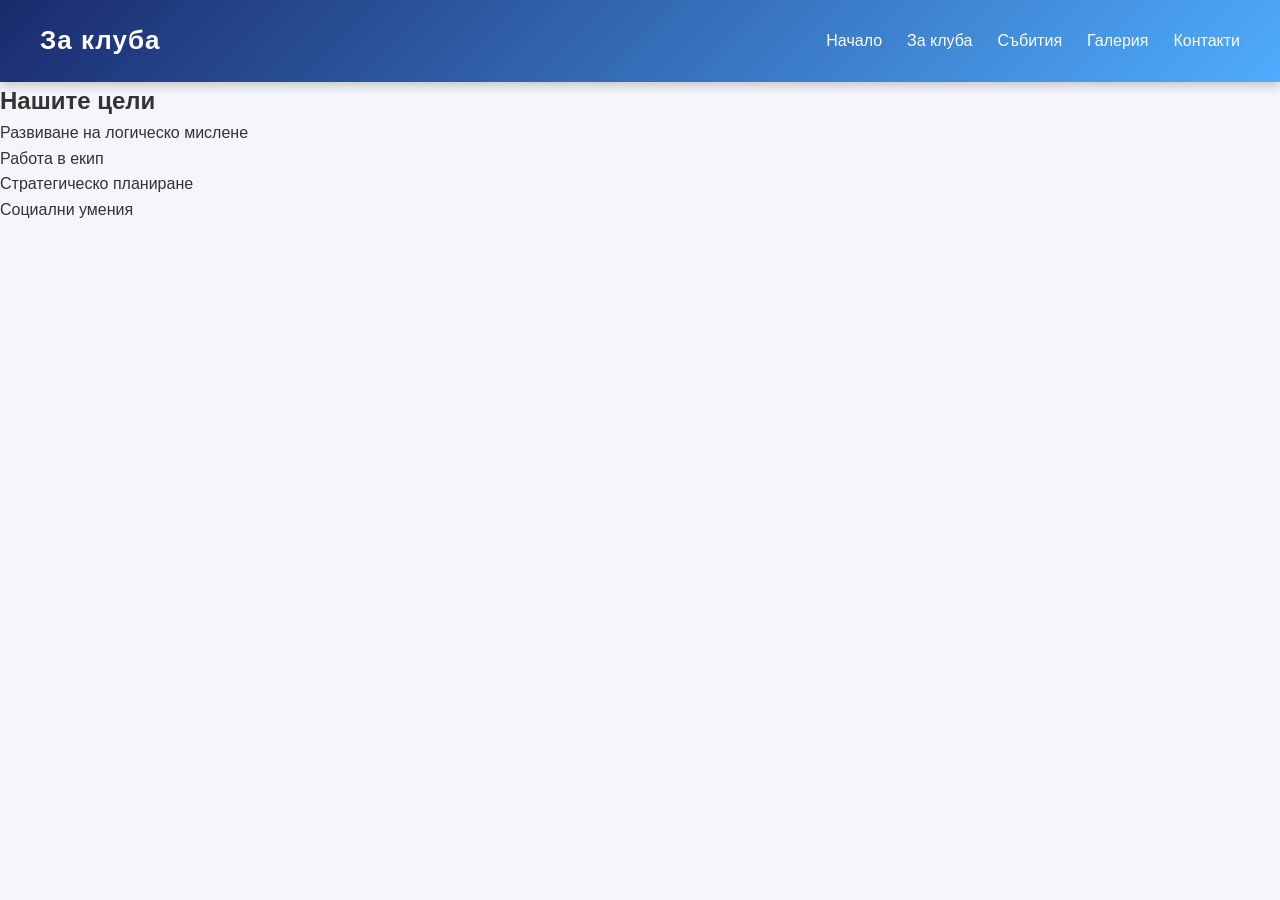
==== about.html @ 086d0874 "Add files via upload" ====
<!DOCTYPE html>
<html lang="bg">
<head>
    <meta charset="UTF-8">
    <title>За клуба</title>
    <link rel="stylesheet" href="style.css">
</head>
<body>

<header>
    <h1>За клуба</h1>
    <nav>
        <ul>
            <li><a href="index.html">Начало</a></li>
            <li><a href="about.html">За клуба</a></li>
            <li><a href="events.html">Събития</a></li>
            <li><a href="gallery.html">Галерия</a></li>
            <li><a href="contact.html">Контакти</a></li>
        </ul>
    </nav>
</header>

<section>
    <h2>Нашите цели</h2>
    <ul>
        <li>Развиване на логическо мислене</li>
        <li>Работа в екип</li>
        <li>Стратегическо планиране</li>
        <li>Социални умения</li>
    </ul>
</section>

</body>
</html>
---- style.css ----
/* Основни настройки */
* {
    margin: 0;
    padding: 0;
    box-sizing: border-box;
}

body {
    font-family: "Poppins", Arial, sans-serif;
    background: #f4f6fb;
    color: #333;
    line-height: 1.6;
}

/* Хедър */
header {
    background: linear-gradient(135deg, #1a2a6c, #4facfe);
    color: white;
    padding: 20px 40px;
    display: flex;
    justify-content: space-between;
    align-items: center;
    position: sticky;
    top: 0;
    z-index: 100;
    box-shadow: 0 4px 10px rgba(0,0,0,0.2);
}

header h1 {
    font-size: 26px;
    letter-spacing: 1px;
}

/* Навигация */
nav ul {
    list-style: none;
    display: flex;
    gap: 25px;
}

nav a {
    color: white;
    text-decoration: none;
    font-weight: 500;
    transition: 0.3s;
}

nav a:hover {
    color: #ffeb3b;
    transform: scale(1.1);
}

/* Hero секция */
.hero {
    background: url("images/banner.jpg") center/cover no-repeat;
    padding: 120px 20px;
    text-align: center;
    color: white;
    text-shadow: 0 3px 10px rgba(0,0,0,0.6);
    animation: fadeIn 1.5s ease-in-out;
}

.hero h2 {
    font-size: 48px;
    margin-bottom: 10px;
}

.hero p {
    font-size: 22px;
}

/* Анимация */
@keyframes fadeIn {
    from { opacity: 0; transform: translateY(20px); }
    to { opacity: 1; transform: translateY(0); }
}

/* Таблица */
table {
    width: 90%;
    margin: 40px auto;
    border-collapse: collapse;
    background: white;
    border-radius: 10px;
    overflow: hidden;
    box-shadow: 0 4px 15px rgba(0,0,0,0.1);
}

th, td {
    padding: 15px;
    text-align: center;
}

th {
    background: #1a2a6c;
    color: white;
}

tr:nth-child(even) {
    background: #f1f5ff;
}

/* Галерия */
.gallery {
    display: grid;
    grid-template-columns: repeat(auto-fit, minmax(250px, 1fr));
    gap: 15px;
    padding: 30px;
}

.gallery img {
    width: 100%;
    border-radius: 10px;
    transition: 0.4s;
    box-shadow: 0 4px 10px rgba(0,0,0,0.2);
}

.gallery img:hover {
    transform: scale(1.05);
}

/* Форма */
form {
    width: 60%;
    margin: 40px auto;
    background: white;
    padding: 30px;
    border-radius: 12px;
    box-shadow: 0 4px 15px rgba(0,0,0,0.1);
}

form input, form textarea {
    width: 100%;
    padding: 12px;
    margin-bottom: 15px;
    border-radius: 8px;
    border: 1px solid #ccc;
    transition: 0.3s;
}

form input:focus, form textarea:focus {
    border-color: #4facfe;
    box-shadow: 0 0 8px rgba(79,172,254,0.5);
}

button {
    padding: 12px 20px;
    background: #4facfe;
    border: none;
    color: white;
    border-radius: 8px;
    cursor: pointer;
    font-size: 16px;
    transition: 0.3s;
}

button:hover {
    background: #1a2a6c;
    transform: scale(1.05);
}

/* Responsive */
@media (max-width: 768px) {
    header {
        flex-direction: column;
        text-align: center;
    }

    nav ul {
        flex-direction: column;
        gap: 10px;
    }

    form {
        width: 90%;
    }
}
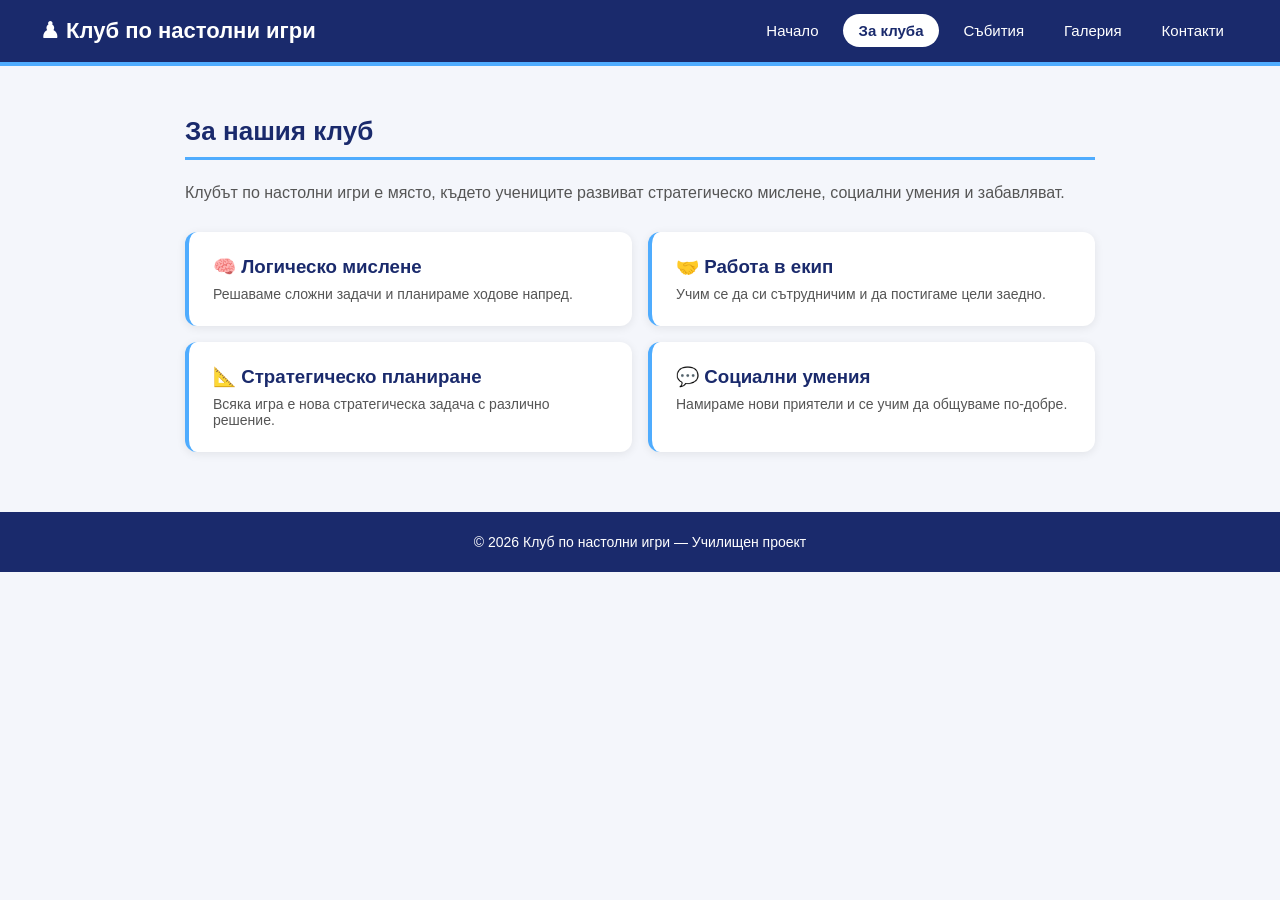
==== commit 040a1c0f: "Improved design: flexbox layout, cards, hover effects, footer" ====
--- a/about.html
+++ b/about.html
@@ -1,34 +1,52 @@
-<!DOCTYPE html>
-<html lang="bg">
-<head>
-    <meta charset="UTF-8">
-    <title>За клуба</title>
-    <link rel="stylesheet" href="style.css">
-</head>
-<body>
-
-<header>
-    <h1>За клуба</h1>
-    <nav>
-        <ul>
-            <li><a href="index.html">Начало</a></li>
-            <li><a href="about.html">За клуба</a></li>
-            <li><a href="events.html">Събития</a></li>
-            <li><a href="gallery.html">Галерия</a></li>
-            <li><a href="contact.html">Контакти</a></li>
-        </ul>
-    </nav>
-</header>
-
-<section>
-    <h2>Нашите цели</h2>
-    <ul>
-        <li>Развиване на логическо мислене</li>
-        <li>Работа в екип</li>
-        <li>Стратегическо планиране</li>
-        <li>Социални умения</li>
-    </ul>
-</section>
-
-</body>
-</html>
+<!DOCTYPE html>
+<html lang="bg">
+<head>
+    <meta charset="UTF-8">
+    <title>За клуба</title>
+    <link rel="stylesheet" href="style.css">
+</head>
+<body>
+
+<header>
+    <h1>♟ Клуб по настолни игри</h1>
+    <nav>
+        <ul>
+            <li><a href="index.html">Начало</a></li>
+            <li><a href="about.html" class="active">За клуба</a></li>
+            <li><a href="events.html">Събития</a></li>
+            <li><a href="gallery.html">Галерия</a></li>
+            <li><a href="contact.html">Контакти</a></li>
+        </ul>
+    </nav>
+</header>
+
+<div class="container">
+    <h2 class="section-title">За нашия клуб</h2>
+    <p style="margin-bottom: 30px; color: #555;">Клубът по настолни игри е място, където учениците развиват стратегическо мислене, социални умения и забавляват.</p>
+
+    <div class="cards">
+        <div class="card">
+            <h3>🧠 Логическо мислене</h3>
+            <p>Решаваме сложни задачи и планираме ходове напред.</p>
+        </div>
+        <div class="card">
+            <h3>🤝 Работа в екип</h3>
+            <p>Учим се да си сътрудничим и да постигаме цели заедно.</p>
+        </div>
+        <div class="card">
+            <h3>📐 Стратегическо планиране</h3>
+            <p>Всяка игра е нова стратегическа задача с различно решение.</p>
+        </div>
+        <div class="card">
+            <h3>💬 Социални умения</h3>
+            <p>Намираме нови приятели и се учим да общуваме по-добре.</p>
+        </div>
+    </div>
+</div>
+
+<footer>
+    <p>© 2026 Клуб по настолни игри — Училищен проект</p>
+</footer>
+
+</body>
+</html>
--- a/style.css
+++ b/style.css
@@ -1,177 +1,256 @@
-/* Основни настройки */
-* {
-    margin: 0;
-    padding: 0;
-    box-sizing: border-box;
-}
-
-body {
-    font-family: "Poppins", Arial, sans-serif;
-    background: #f4f6fb;
-    color: #333;
-    line-height: 1.6;
-}
-
-/* Хедър */
-header {
-    background: linear-gradient(135deg, #1a2a6c, #4facfe);
-    color: white;
-    padding: 20px 40px;
-    display: flex;
-    justify-content: space-between;
-    align-items: center;
-    position: sticky;
-    top: 0;
-    z-index: 100;
-    box-shadow: 0 4px 10px rgba(0,0,0,0.2);
-}
-
-header h1 {
-    font-size: 26px;
-    letter-spacing: 1px;
-}
-
-/* Навигация */
-nav ul {
-    list-style: none;
-    display: flex;
-    gap: 25px;
-}
-
-nav a {
-    color: white;
-    text-decoration: none;
-    font-weight: 500;
-    transition: 0.3s;
-}
-
-nav a:hover {
-    color: #ffeb3b;
-    transform: scale(1.1);
-}
-
-/* Hero секция */
-.hero {
-    background: url("images/banner.jpg") center/cover no-repeat;
-    padding: 120px 20px;
-    text-align: center;
-    color: white;
-    text-shadow: 0 3px 10px rgba(0,0,0,0.6);
-    animation: fadeIn 1.5s ease-in-out;
-}
-
-.hero h2 {
-    font-size: 48px;
-    margin-bottom: 10px;
-}
-
-.hero p {
-    font-size: 22px;
-}
-
-/* Анимация */
-@keyframes fadeIn {
-    from { opacity: 0; transform: translateY(20px); }
-    to { opacity: 1; transform: translateY(0); }
-}
-
-/* Таблица */
-table {
-    width: 90%;
-    margin: 40px auto;
-    border-collapse: collapse;
-    background: white;
-    border-radius: 10px;
-    overflow: hidden;
-    box-shadow: 0 4px 15px rgba(0,0,0,0.1);
-}
-
-th, td {
-    padding: 15px;
-    text-align: center;
-}
-
-th {
-    background: #1a2a6c;
-    color: white;
-}
-
-tr:nth-child(even) {
-    background: #f1f5ff;
-}
-
-/* Галерия */
-.gallery {
-    display: grid;
-    grid-template-columns: repeat(auto-fit, minmax(250px, 1fr));
-    gap: 15px;
-    padding: 30px;
-}
-
-.gallery img {
-    width: 100%;
-    border-radius: 10px;
-    transition: 0.4s;
-    box-shadow: 0 4px 10px rgba(0,0,0,0.2);
-}
-
-.gallery img:hover {
-    transform: scale(1.05);
-}
-
-/* Форма */
-form {
-    width: 60%;
-    margin: 40px auto;
-    background: white;
-    padding: 30px;
-    border-radius: 12px;
-    box-shadow: 0 4px 15px rgba(0,0,0,0.1);
-}
-
-form input, form textarea {
-    width: 100%;
-    padding: 12px;
-    margin-bottom: 15px;
-    border-radius: 8px;
-    border: 1px solid #ccc;
-    transition: 0.3s;
-}
-
-form input:focus, form textarea:focus {
-    border-color: #4facfe;
-    box-shadow: 0 0 8px rgba(79,172,254,0.5);
-}
-
-button {
-    padding: 12px 20px;
-    background: #4facfe;
-    border: none;
-    color: white;
-    border-radius: 8px;
-    cursor: pointer;
-    font-size: 16px;
-    transition: 0.3s;
-}
-
-button:hover {
-    background: #1a2a6c;
-    transform: scale(1.05);
-}
-
-/* Responsive */
-@media (max-width: 768px) {
-    header {
-        flex-direction: column;
-        text-align: center;
-    }
-
-    nav ul {
-        flex-direction: column;
-        gap: 10px;
-    }
-
-    form {
-        width: 90%;
-    }
-}
+/* ===== ОСНОВНИ ===== */
+* {
+    margin: 0;
+    padding: 0;
+    box-sizing: border-box;
+}
+
+body {
+    font-family: Arial, sans-serif;
+    background-color: #f4f6fb;
+    color: #333;
+}
+
+/* ===== ХЕДЪР ===== */
+header {
+    background-color: #1a2a6c;
+    color: white;
+    padding: 18px 40px;
+    display: flex;
+    justify-content: space-between;
+    align-items: center;
+    border-bottom: 4px solid #4facfe;
+}
+
+header h1 {
+    font-size: 22px;
+}
+
+/* ===== НАВИГАЦИЯ ===== */
+nav ul {
+    list-style: none;
+    display: flex;
+    gap: 8px;
+}
+
+nav a {
+    color: white;
+    text-decoration: none;
+    padding: 8px 16px;
+    border-radius: 20px;
+    font-size: 15px;
+    transition: background-color 0.3s;
+}
+
+nav a:hover {
+    background-color: #4facfe;
+}
+
+nav a.active {
+    background-color: white;
+    color: #1a2a6c;
+    font-weight: bold;
+}
+
+/* ===== HERO ===== */
+.hero {
+    background-color: #1a2a6c;
+    color: white;
+    padding: 90px 40px;
+    text-align: center;
+}
+
+.hero h2 {
+    font-size: 42px;
+    margin-bottom: 14px;
+}
+
+.hero p {
+    font-size: 18px;
+    margin-bottom: 28px;
+}
+
+.hero-btn {
+    display: inline-block;
+    padding: 12px 30px;
+    background-color: white;
+    color: #1a2a6c;
+    font-weight: bold;
+    border-radius: 25px;
+    text-decoration: none;
+    transition: background-color 0.3s;
+}
+
+.hero-btn:hover {
+    background-color: #4facfe;
+    color: white;
+}
+
+/* ===== КОНТЕЙНЕР ===== */
+.container {
+    max-width: 950px;
+    margin: 50px auto;
+    padding: 0 20px;
+}
+
+/* ===== ЗАГЛАВИЕ НА СЕКЦИЯ ===== */
+.section-title {
+    font-size: 26px;
+    color: #1a2a6c;
+    margin-bottom: 24px;
+    padding-bottom: 10px;
+    border-bottom: 3px solid #4facfe;
+}
+
+/* ===== КАРТИ ===== */
+.cards {
+    display: flex;
+    flex-wrap: wrap;
+    gap: 16px;
+}
+
+.card {
+    flex: 1 1 45%;
+    background-color: white;
+    border-radius: 12px;
+    padding: 24px;
+    border-left: 4px solid #4facfe;
+    box-shadow: 0 2px 10px rgba(0, 0, 0, 0.08);
+    transition: transform 0.2s;
+}
+
+.card:hover {
+    transform: translateY(-4px);
+}
+
+.card h3 {
+    color: #1a2a6c;
+    margin-bottom: 8px;
+}
+
+.card p {
+    color: #555;
+    font-size: 14px;
+}
+
+/* ===== ТАБЛИЦА ===== */
+.table-wrap {
+    background-color: white;
+    border-radius: 12px;
+    box-shadow: 0 2px 10px rgba(0, 0, 0, 0.08);
+    overflow: hidden;
+}
+
+table {
+    width: 100%;
+    border-collapse: collapse;
+}
+
+th {
+    background-color: #1a2a6c;
+    color: white;
+    padding: 14px 18px;
+    text-align: left;
+}
+
+td {
+    padding: 14px 18px;
+    border-bottom: 1px solid #eee;
+    color: #444;
+}
+
+tr:nth-child(even) {
+    background-color: #f1f5ff;
+}
+
+tr:hover td {
+    background-color: #e4edff;
+}
+
+/* ===== ГАЛЕРИЯ ===== */
+.gallery {
+    display: flex;
+    flex-wrap: wrap;
+    gap: 16px;
+}
+
+.gallery img {
+    width: calc(33% - 11px);
+    border-radius: 10px;
+    box-shadow: 0 2px 8px rgba(0, 0, 0, 0.12);
+    transition: transform 0.3s;
+}
+
+.gallery img:hover {
+    transform: scale(1.04);
+}
+
+/* ===== ФОРМА ===== */
+.form-wrap {
+    background-color: white;
+    border-radius: 14px;
+    padding: 36px;
+    max-width: 520px;
+    box-shadow: 0 2px 10px rgba(0, 0, 0, 0.08);
+}
+
+.form-wrap h2 {
+    color: #1a2a6c;
+    margin-bottom: 22px;
+    font-size: 22px;
+}
+
+form label {
+    display: block;
+    font-weight: bold;
+    color: #1a2a6c;
+    margin-bottom: 5px;
+    font-size: 14px;
+}
+
+form input,
+form textarea {
+    width: 100%;
+    padding: 10px 14px;
+    margin-bottom: 16px;
+    border-radius: 8px;
+    border: 1px solid #ccc;
+    font-size: 14px;
+}
+
+form input:focus,
+form textarea:focus {
+    outline: none;
+    border-color: #4facfe;
+}
+
+form textarea {
+    height: 110px;
+}
+
+button[type="submit"] {
+    width: 100%;
+    padding: 12px;
+    background-color: #1a2a6c;
+    border: none;
+    color: white;
+    border-radius: 8px;
+    font-size: 15px;
+    font-weight: bold;
+    cursor: pointer;
+    transition: background-color 0.3s;
+}
+
+button[type="submit"]:hover {
+    background-color: #4facfe;
+}
+
+/* ===== ФУТЪР ===== */
+footer {
+    background-color: #1a2a6c;
+    color: white;
+    text-align: center;
+    padding: 22px;
+    margin-top: 60px;
+    font-size: 14px;
+}
